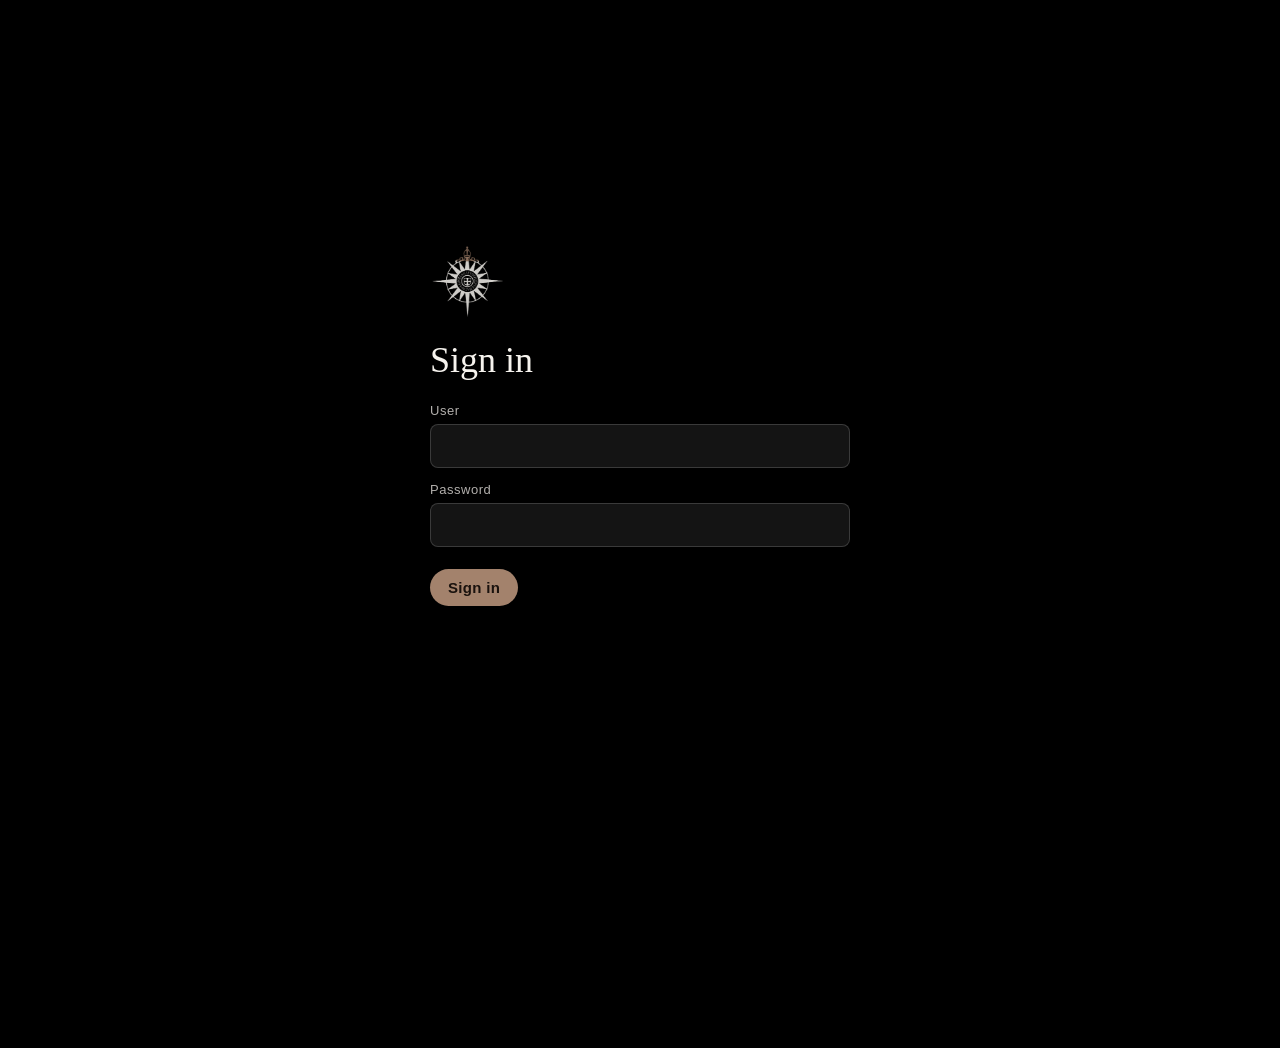
==== AnglicanResourcePrototype/index.html @ 1b40597f "Publish the Anglican Resource prototype main page." ====
<!DOCTYPE html>
<html lang="en">
<head>
  <meta charset="utf-8" />
  <meta name="viewport" content="width=device-width, initial-scale=1" />
  <title>Anglican Resource | Prototype</title>
  <meta name="description" content="The right resource for every ministry moment." />
  <link rel="icon" href="../assets/logo.png" type="image/png" />
  <link rel="preload" as="image" href="hero.png" />
  <link rel="stylesheet" href="ar.css" />
  <script>if (sessionStorage.getItem("ar-main") === "1") document.documentElement.classList.add("open");</script>
</head>
<body>
  <section id="gate" class="gate">
    <form id="gate-form" class="panel">
      <img class="mark" src="mark.png" alt="">
      <h1>Sign in</h1>
      <label for="gate-user">User</label>
      <input id="gate-user" name="user" autocomplete="username" required />
      <label for="gate-pass">Password</label>
      <input id="gate-pass" name="pass" type="password" autocomplete="current-password" required />
      <button class="signup" type="submit">Sign in</button>
      <p id="gate-notice" class="notice" role="status"></p>
    </form>
  </section>

  <div id="site" inert>
    <header class="bar">
      <a class="brand" href="./" aria-label="Anglican Resource">
        <img class="mark" src="mark.png" alt="">
      </a>
      <nav class="bar-right" aria-label="Primary">
        <a class="about" href="about.html">About</a>
        <button class="text-link" type="button" data-signup>Log in</button>
        <button class="signup" type="button" data-signup>Sign Up</button>
      </nav>
    </header>

    <section class="hero">
      <div class="hero-bg" role="img" aria-label="An open book on a lectern in a stone church, with light through stained glass."></div>
      <div class="hero-shade"></div>
      <div class="hero-copy">
        <h1>The right resource for every ministry moment</h1>
      </div>
      <button id="image-info" class="info" type="button" aria-expanded="false" aria-controls="image-note">
        i
        <span class="sr">About this image</span>
      </button>
      <p id="image-note" class="image-note" hidden>This image is AI generated as a conceptual design for this prototype.</p>
    </section>

    <footer class="foot">
      <p class="blessing">“May the Lord who has given you the will to do these things give you the grace and power to perform them. Amen.”</p>
      <p class="foot-note">This is a simplified prototype for the CP Anglican Resource web application.</p>
      <p class="foot-credit">Luke Morgan, MagnaLexia LLC on behalf of Rev. Charlie Holt</p>
      <img class="foot-logo" src="../assets/logo.png" alt="MagnaLexia">
    </footer>
  </div>

  <section id="login" class="login" hidden>
    <form id="login-form" class="panel">
      <h1>Sign in</h1>
      <label for="login-user">User</label>
      <input id="login-user" name="user" autocomplete="username" required />
      <label for="login-pass">Password</label>
      <input id="login-pass" name="pass" type="password" autocomplete="current-password" required />
      <button class="signup" type="submit">Sign in</button>
      <p id="login-notice" class="notice" role="status"></p>
    </form>
  </section>
  <script src="ar.js"></script>
</body>
</html>
---- AnglicanResourcePrototype/ar.css ----
:root {
  color-scheme: dark;
  --black: #000;
  --ink: #f6f3ee;
  --muted: rgba(246, 243, 238, 0.72);
  --brown: #a3826c;
  --field: #141414;
  --line: rgba(255, 255, 255, 0.16);
}

* { box-sizing: border-box; }

html, body {
  margin: 0;
  min-height: 100%;
}

body {
  background: var(--black);
  color: var(--ink);
  font-family: -apple-system, BlinkMacSystemFont, "SF Pro Text", "Segoe UI", sans-serif;
}

a { color: inherit; }

.sr {
  position: absolute;
  width: 1px;
  height: 1px;
  padding: 0;
  margin: -1px;
  overflow: hidden;
  clip: rect(0, 0, 0, 0);
  border: 0;
}

.bar {
  display: flex;
  align-items: center;
  justify-content: space-between;
  gap: 20px;
  min-height: 78px;
  padding: 0 22px;
  background: var(--black);
  border-bottom: 3px solid var(--brown);
}

.brand { display: flex; align-items: center; }

.bar-right {
  display: flex;
  align-items: center;
  gap: 22px;
  margin-left: auto;
}

.mark {
  display: block;
  height: 52px;
  width: auto;
}

.about,
.text-link {
  font-size: 15px;
  letter-spacing: 0.04em;
  text-decoration: none;
}

.text-link {
  appearance: none;
  border: 0;
  background: none;
  color: inherit;
  font: inherit;
  font-size: 15px;
  letter-spacing: 0.04em;
  padding: 0;
  cursor: pointer;
}

.about:hover,
.about[aria-current="page"],
.text-link:hover { color: var(--brown); }

.signup {
  appearance: none;
  border: 0;
  border-radius: 999px;
  background: var(--brown);
  color: #1a120e;
  font: inherit;
  font-size: 15px;
  font-weight: 600;
  letter-spacing: 0.02em;
  padding: 10px 18px;
  cursor: pointer;
  text-decoration: none;
}

.signup:hover { filter: brightness(1.08); }

.hero {
  position: relative;
  display: flex;
  align-items: center;
  justify-content: center;
  min-height: max(520px, calc(100vh - 78px - 180px));
  overflow: hidden;
}

.hero-bg,
.hero-shade {
  position: absolute;
  inset: 0;
}

.hero-bg {
  background: url("hero.png") center / cover no-repeat;
  filter: blur(5px);
  transform: scale(1.06);
}

.hero-shade {
  background:
    linear-gradient(180deg, rgba(0, 0, 0, 0.42), rgba(0, 0, 0, 0.28) 42%, rgba(0, 0, 0, 0.62)),
    radial-gradient(ellipse at center, transparent 30%, rgba(0, 0, 0, 0.38));
}

.hero-copy {
  position: relative;
  z-index: 1;
  display: flex;
  flex-direction: row;
  align-items: center;
  justify-content: center;
  width: min(1100px, calc(100% - 64px));
  margin: 0 auto;
  padding: 48px 0 72px;
  text-align: center;
}

.hero-copy h1 {
  margin: 0;
  max-width: 11em;
  text-align: center;
  font-family: "Iowan Old Style", Palatino, "Palatino Linotype", Georgia, serif;
  font-size: clamp(40px, 5.6vw, 72px);
  font-weight: 500;
  letter-spacing: -0.025em;
  line-height: 1.02;
  text-shadow: 0 2px 28px rgba(0, 0, 0, 0.55);
}

.info {
  position: absolute;
  z-index: 2;
  right: 22px;
  bottom: 22px;
  width: 34px;
  height: 34px;
  border: 1px solid rgba(255, 255, 255, 0.55);
  border-radius: 50%;
  background: rgba(0, 0, 0, 0.35);
  color: #fff;
  font: 600 16px/1 Georgia, serif;
  font-style: italic;
  cursor: pointer;
}

.image-note {
  position: absolute;
  z-index: 2;
  right: 22px;
  bottom: 66px;
  width: min(280px, calc(100% - 44px));
  margin: 0;
  padding: 12px 14px;
  border-radius: 10px;
  background: rgba(0, 0, 0, 0.78);
  color: var(--ink);
  font-size: 14px;
  line-height: 1.4;
}

.foot {
  display: flex;
  flex-direction: column;
  align-items: center;
  background: var(--black);
  padding: 52px 8vw 44px;
  text-align: center;
}

.blessing {
  margin: 0 auto;
  max-width: 40rem;
  color: var(--ink);
  font-family: "Iowan Old Style", Palatino, Georgia, serif;
  font-size: clamp(17px, 2vw, 21px);
  font-style: italic;
  font-weight: 400;
  line-height: 1.45;
  text-align: center;
}

.foot-note {
  margin: 40px 0 0;
  max-width: 34rem;
  color: var(--muted);
  font-size: 15px;
  line-height: 1.55;
}

.foot-credit {
  margin: 16px 0 0;
  color: rgba(246, 243, 238, 0.55);
  font-size: 14px;
  letter-spacing: 0.01em;
}

.foot-logo {
  height: 36px;
  width: auto;
  margin-top: 40px;
  opacity: 0.4;
}

html:not(.open),
html:not(.open) body,
html.signing,
html.signing body {
  overflow: hidden;
  height: 100%;
}

.gate,
.login {
  min-height: 100vh;
  display: flex;
  align-items: center;
  justify-content: center;
  padding: 32px 20px 48px;
  background: var(--black);
}

.gate {
  position: fixed;
  inset: 0;
  z-index: 30;
}

.login {
  position: fixed;
  inset: 0;
  z-index: 40;
  overflow: auto;
}

html.open .gate,
.gate[hidden],
.login[hidden] {
  display: none;
}

.panel {
  width: min(420px, 100%);
}

.panel .mark {
  height: 72px;
  margin: 0 0 22px;
}

.panel h1 {
  margin: 0 0 22px;
  font-family: "Iowan Old Style", Palatino, Georgia, serif;
  font-size: 36px;
  font-weight: 500;
}

label {
  display: block;
  margin: 14px 0 6px;
  color: var(--muted);
  font-size: 13px;
  letter-spacing: 0.04em;
}

input {
  width: 100%;
  padding: 12px 12px;
  border: 1px solid var(--line);
  border-radius: 8px;
  background: var(--field);
  color: var(--ink);
  font: inherit;
  font-size: 16px;
}

.panel .signup { margin-top: 22px; }

.notice {
  min-height: 1.3em;
  margin: 14px 0 0;
  color: #e7c2b2;
  font-size: 14px;
}

.desk {
  min-height: calc(100vh - 78px);
  padding: 48px 8vw;
}

.desk h1 {
  margin: 0;
  font-family: "Iowan Old Style", Palatino, Georgia, serif;
  font-size: clamp(36px, 5vw, 56px);
  font-weight: 500;
}

.about-page {
  min-height: calc(100vh - 78px);
  padding: 56px 8vw 72px;
}

.about-page h1 {
  margin: 0 0 16px;
  font-family: "Iowan Old Style", Palatino, Georgia, serif;
  font-size: 42px;
  font-weight: 500;
}

.about-page p {
  max-width: 36rem;
  margin: 0;
  color: var(--muted);
  font-size: 18px;
  line-height: 1.5;
}

@media (max-width: 720px) {
  .hero-copy { width: calc(100% - 32px); }
  .bar { padding: 0 14px; }
  .bar-right { gap: 14px; }
  .mark { height: 42px; }
  .foot { padding: 40px 24px 32px; }
}
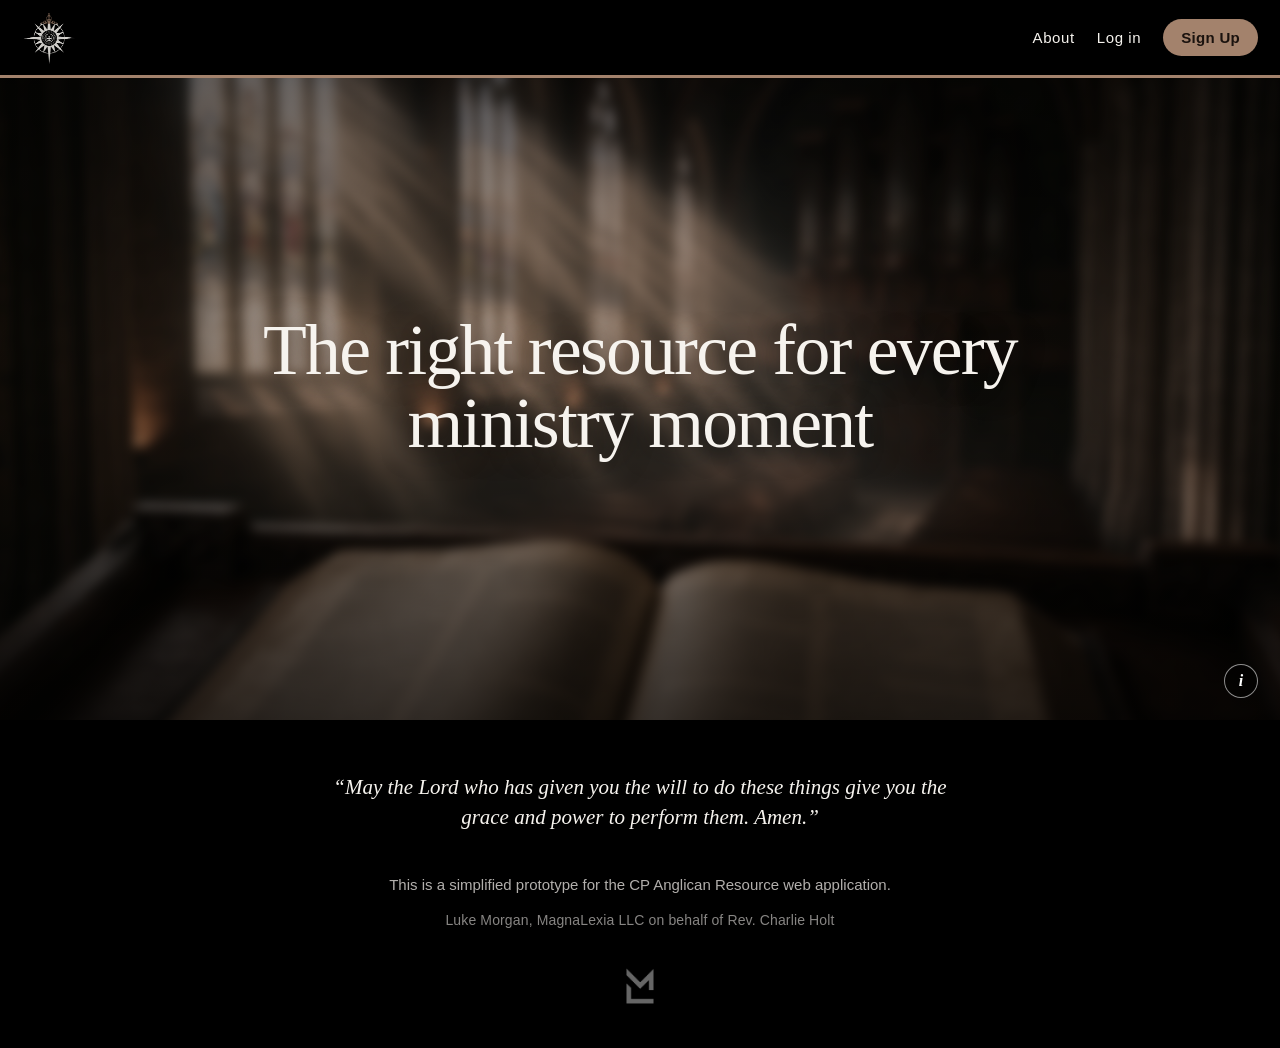
==== commit 59da9d86: "Publish the Browser desk, literature shelves, and content filters. The front door opens without a si" ====
--- a/AnglicanResourcePrototype/index.html
+++ b/AnglicanResourcePrototype/index.html
@@ -1,5 +1,5 @@
 <!DOCTYPE html>
-<html lang="en">
+<html lang="en" class="open">
 <head>
   <meta charset="utf-8" />
   <meta name="viewport" content="width=device-width, initial-scale=1" />
@@ -8,23 +8,9 @@
   <link rel="icon" href="../assets/logo.png" type="image/png" />
   <link rel="preload" as="image" href="hero.png" />
   <link rel="stylesheet" href="ar.css" />
-  <script>if (sessionStorage.getItem("ar-main") === "1") document.documentElement.classList.add("open");</script>
 </head>
 <body>
-  <section id="gate" class="gate">
-    <form id="gate-form" class="panel">
-      <img class="mark" src="mark.png" alt="">
-      <h1>Sign in</h1>
-      <label for="gate-user">User</label>
-      <input id="gate-user" name="user" autocomplete="username" required />
-      <label for="gate-pass">Password</label>
-      <input id="gate-pass" name="pass" type="password" autocomplete="current-password" required />
-      <button class="signup" type="submit">Sign in</button>
-      <p id="gate-notice" class="notice" role="status"></p>
-    </form>
-  </section>
-
-  <div id="site" inert>
+  <div id="site">
     <header class="bar">
       <a class="brand" href="./" aria-label="Anglican Resource">
         <img class="mark" src="mark.png" alt="">
@@ -60,14 +46,12 @@
   <section id="login" class="login" hidden>
     <form id="login-form" class="panel">
       <h1>Sign in</h1>
-      <label for="login-user">User</label>
-      <input id="login-user" name="user" autocomplete="username" required />
       <label for="login-pass">Password</label>
       <input id="login-pass" name="pass" type="password" autocomplete="current-password" required />
       <button class="signup" type="submit">Sign in</button>
       <p id="login-notice" class="notice" role="status"></p>
     </form>
   </section>
-  <script src="ar.js"></script>
+  <script src="ar.js?v=pass1"></script>
 </body>
 </html>
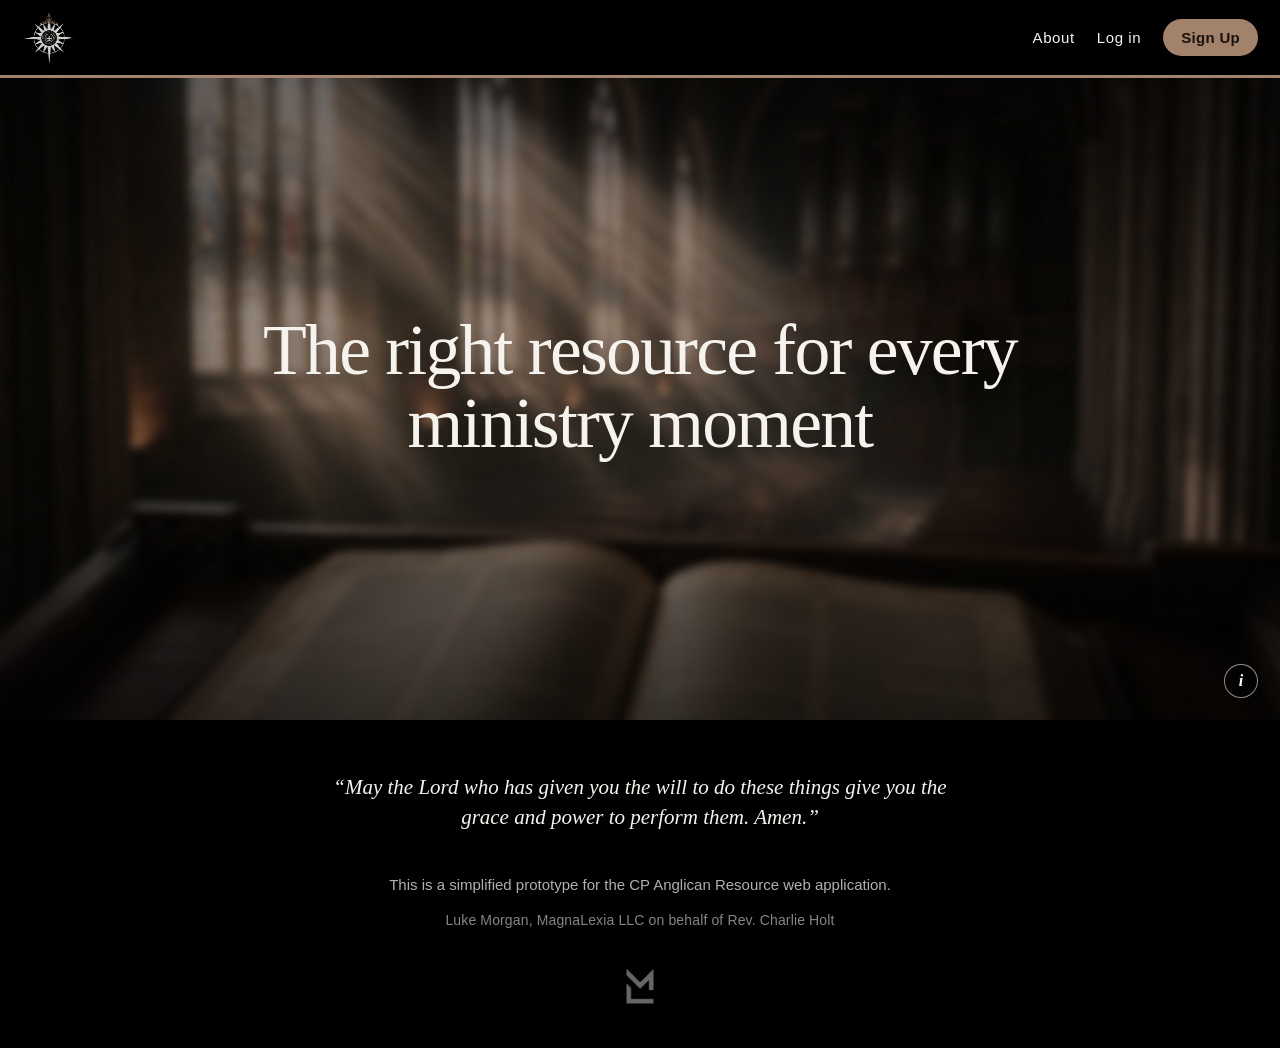
==== commit e681d563: "Make the main-page church photo load with the page. The hero was a 2.5MB PNG that the browser blurre" ====
--- a/AnglicanResourcePrototype/index.html
+++ b/AnglicanResourcePrototype/index.html
@@ -6,8 +6,8 @@
   <title>Anglican Resource | Prototype</title>
   <meta name="description" content="The right resource for every ministry moment." />
   <link rel="icon" href="../assets/logo.png" type="image/png" />
-  <link rel="preload" as="image" href="hero.png" />
-  <link rel="stylesheet" href="ar.css" />
+  <link rel="preload" as="image" href="hero.jpg" fetchpriority="high" />
+  <link rel="stylesheet" href="ar.css?v=hero1" />
 </head>
 <body>
   <div id="site">
@@ -52,6 +52,6 @@
       <p id="login-notice" class="notice" role="status"></p>
     </form>
   </section>
-  <script src="ar.js?v=pass1"></script>
+  <script src="ar.js?v=fit1"></script>
 </body>
 </html>
--- a/AnglicanResourcePrototype/ar.css
+++ b/AnglicanResourcePrototype/ar.css
@@ -116,9 +116,7 @@
 }
 
 .hero-bg {
-  background: url("hero.png") center / cover no-repeat;
-  filter: blur(5px);
-  transform: scale(1.06);
+  background: #14110e url("hero.jpg") center / cover no-repeat;
 }
 
 .hero-shade {
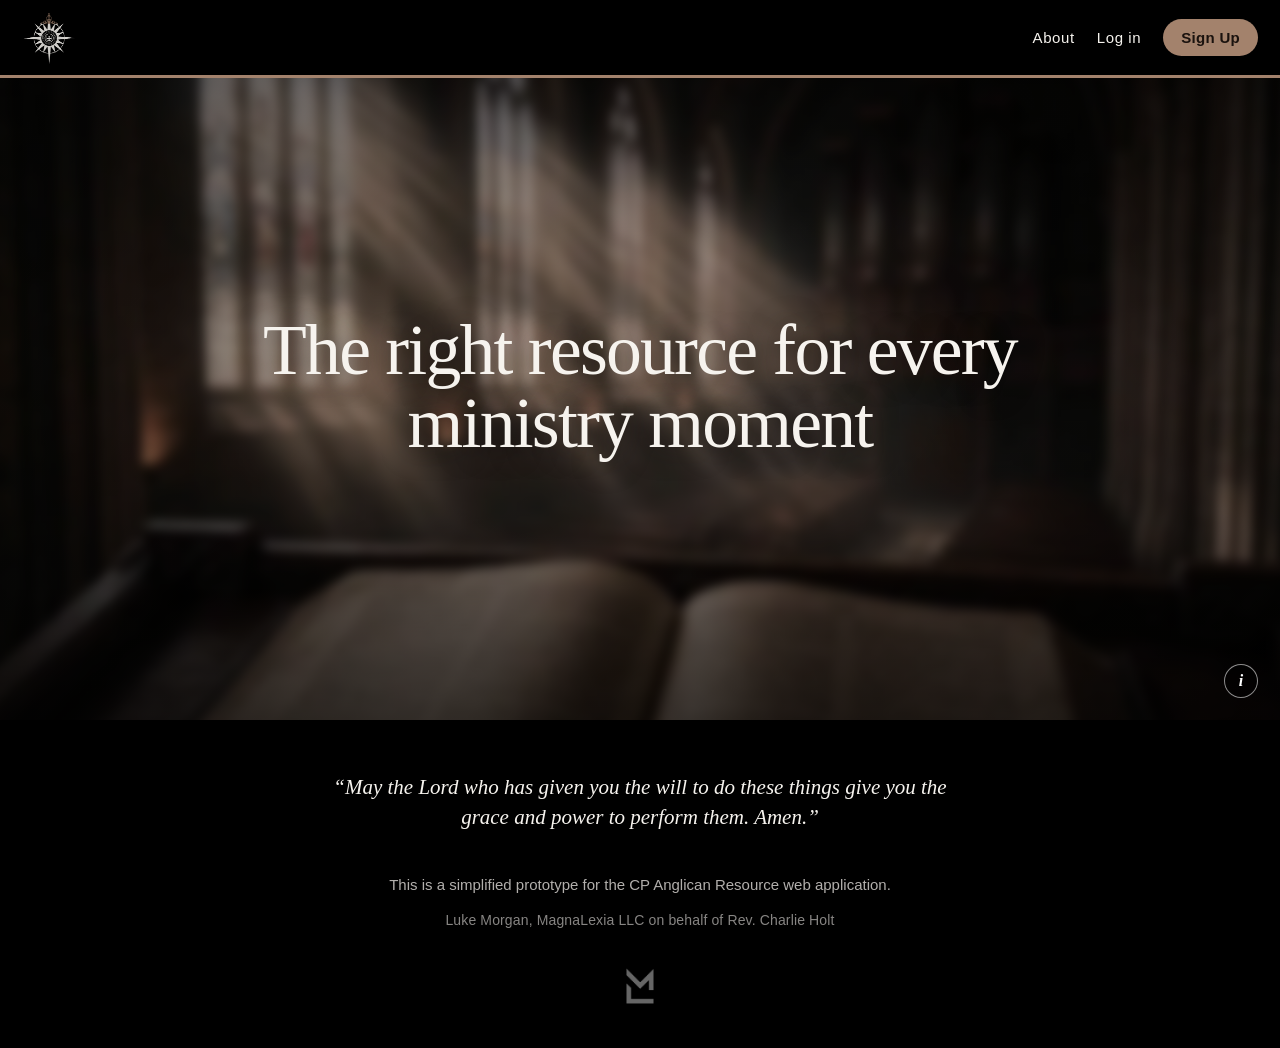
==== commit a18d0659: "Play the main-page church as a looping video. The background is the supplied clip. Its last seven se" ====
--- a/AnglicanResourcePrototype/index.html
+++ b/AnglicanResourcePrototype/index.html
@@ -7,7 +7,7 @@
   <meta name="description" content="The right resource for every ministry moment." />
   <link rel="icon" href="../assets/logo.png" type="image/png" />
   <link rel="preload" as="image" href="hero.jpg" fetchpriority="high" />
-  <link rel="stylesheet" href="ar.css?v=hero1" />
+  <link rel="stylesheet" href="ar.css?v=live1" />
 </head>
 <body>
   <div id="site">
@@ -23,7 +23,10 @@
     </header>
 
     <section class="hero">
-      <div class="hero-bg" role="img" aria-label="An open book on a lectern in a stone church, with light through stained glass."></div>
+      <div class="hero-bg" role="img" aria-label="An open book on a lectern in a stone church, with light through stained glass.">
+        <video class="hero-video" muted playsinline autoplay preload="auto" src="hero.mp4" aria-hidden="true"></video>
+        <video class="hero-video" muted playsinline preload="auto" src="hero.mp4" aria-hidden="true"></video>
+      </div>
       <div class="hero-shade"></div>
       <div class="hero-copy">
         <h1>The right resource for every ministry moment</h1>
@@ -52,6 +55,73 @@
       <p id="login-notice" class="notice" role="status"></p>
     </form>
   </section>
+  <script>
+    (function () {
+      var reduce = window.matchMedia && window.matchMedia("(prefers-reduced-motion: reduce)").matches;
+      var clips = document.querySelectorAll(".hero-video");
+      if (reduce || clips.length < 2) return;
+      var fade = 7;
+      var front = 0;
+      var fading = false;
+      function other(index) { return index ? 0 : 1; }
+      function reveal() {
+        if (front === 0 && !fading) clips[0].classList.add("is-on");
+      }
+      clips[0].addEventListener("playing", reveal);
+      clips.forEach(function (video, index) {
+        video.muted = true;
+        var play = video.play();
+        if (!play || !play.then) return;
+        play.then(function () {
+          if (index === 0) reveal();
+          else if (!fading) {
+            video.pause();
+            try { video.currentTime = 0; } catch (err) {}
+          }
+        }).catch(function () {});
+      });
+      function beginFade(from) {
+        if (fading || from !== clips[front]) return;
+        var to = clips[other(front)];
+        if (to.readyState < 2) return;
+        fading = true;
+        try { to.currentTime = 0; } catch (err) {}
+        to.classList.add("is-on");
+        to.style.transition = "none";
+        to.style.opacity = "0";
+        var play = to.play();
+        var go = function () {
+          to.offsetWidth;
+          to.style.transition = "opacity " + fade + "s linear";
+          from.style.transition = "opacity " + fade + "s linear";
+          to.style.opacity = "1";
+          from.style.opacity = "0";
+        };
+        var fail = function () { fading = false; };
+        if (play && play.then) play.then(go).catch(fail);
+        else go();
+        var done = function (event) {
+          if (event.propertyName !== "opacity") return;
+          from.removeEventListener("transitionend", done);
+          from.pause();
+          from.classList.remove("is-on");
+          from.style.transition = "";
+          from.style.opacity = "";
+          to.style.transition = "";
+          to.style.opacity = "";
+          front = other(front);
+          fading = false;
+        };
+        from.addEventListener("transitionend", done);
+      }
+      clips.forEach(function (video) {
+        video.addEventListener("timeupdate", function () {
+          if (!video.duration || video !== clips[front] || fading) return;
+          if (video.duration - video.currentTime <= fade) beginFade(video);
+        });
+      });
+    })();
+  </script>
   <script src="ar.js?v=fit1"></script>
 </body>
 </html>
--- a/AnglicanResourcePrototype/ar.css
+++ b/AnglicanResourcePrototype/ar.css
@@ -117,6 +117,23 @@
 
 .hero-bg {
   background: #14110e url("hero.jpg") center / cover no-repeat;
+  filter: blur(5px);
+  transform: scale(1.06);
+}
+
+.hero-video {
+  position: absolute;
+  inset: 0;
+  width: 100%;
+  height: 100%;
+  object-fit: cover;
+  opacity: 0;
+}
+
+.hero-video.is-on { opacity: 1; }
+
+@media (prefers-reduced-motion: reduce) {
+  .hero-video { display: none; }
 }
 
 .hero-shade {
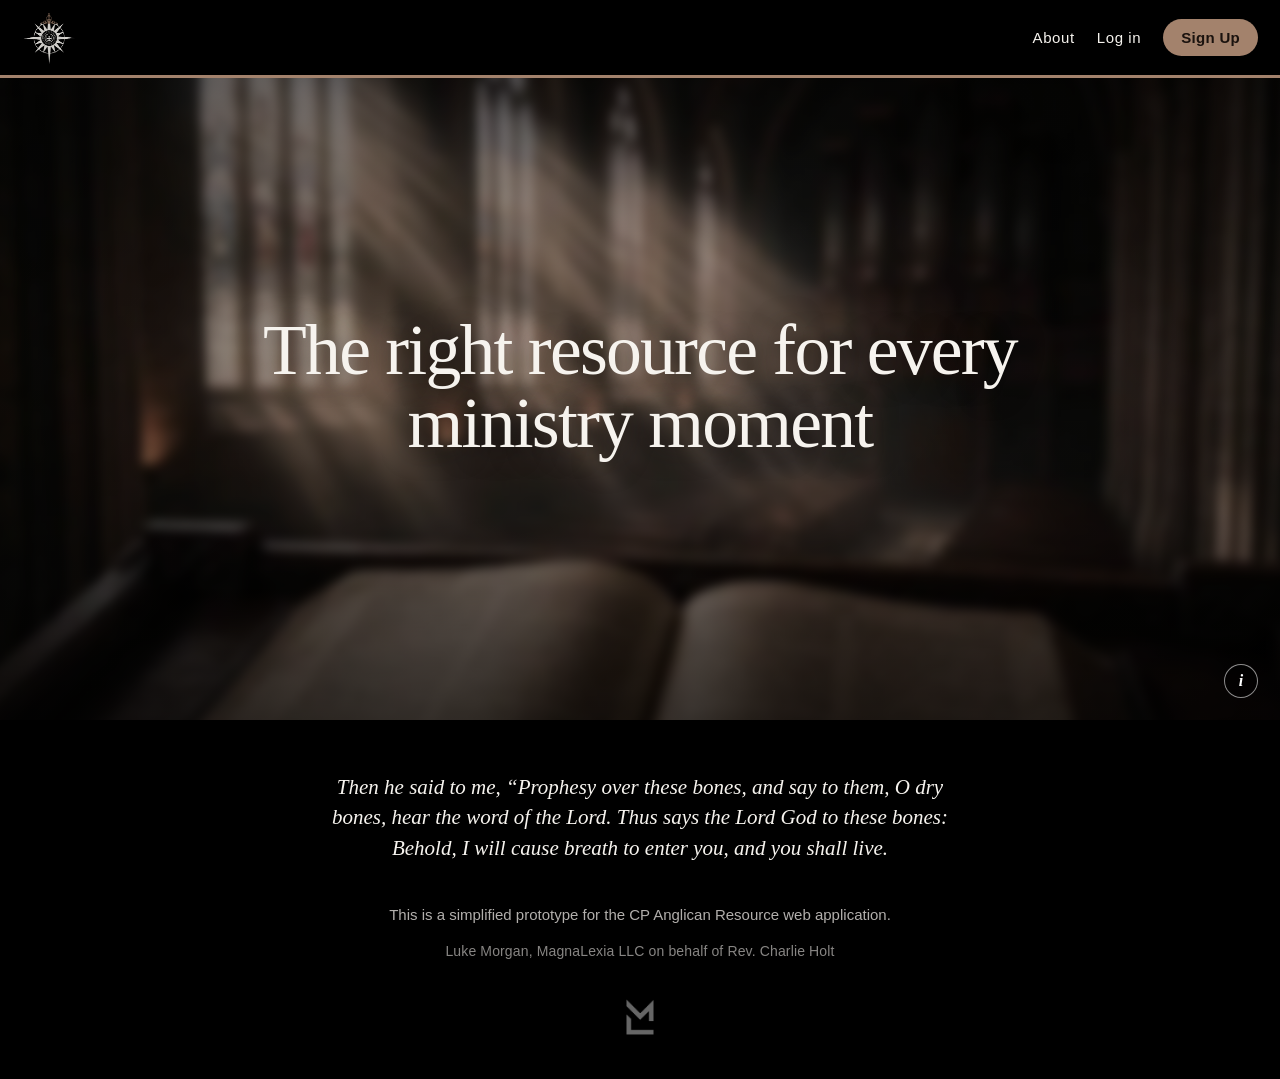
==== commit 1fbcbfc2: "Replace the main-page blessing with the dry-bones passage. The footer now quotes the word spoken ove" ====
--- a/AnglicanResourcePrototype/index.html
+++ b/AnglicanResourcePrototype/index.html
@@ -39,7 +39,7 @@
     </section>
 
     <footer class="foot">
-      <p class="blessing">“May the Lord who has given you the will to do these things give you the grace and power to perform them. Amen.”</p>
+      <p class="blessing">Then he said to me, “Prophesy over these bones, and say to them, O dry bones, hear the word of the Lord. Thus says the Lord God to these bones: Behold, I will cause breath to enter you, and you shall live.</p>
       <p class="foot-note">This is a simplified prototype for the CP Anglican Resource web application.</p>
       <p class="foot-credit">Luke Morgan, MagnaLexia LLC on behalf of Rev. Charlie Holt</p>
       <img class="foot-logo" src="../assets/logo.png" alt="MagnaLexia">
@@ -60,7 +60,7 @@
       var reduce = window.matchMedia && window.matchMedia("(prefers-reduced-motion: reduce)").matches;
       var clips = document.querySelectorAll(".hero-video");
       if (reduce || clips.length < 2) return;
-      var fade = 7;
+      var fade = 3.5;
       var front = 0;
       var fading = false;
       function other(index) { return index ? 0 : 1; }
